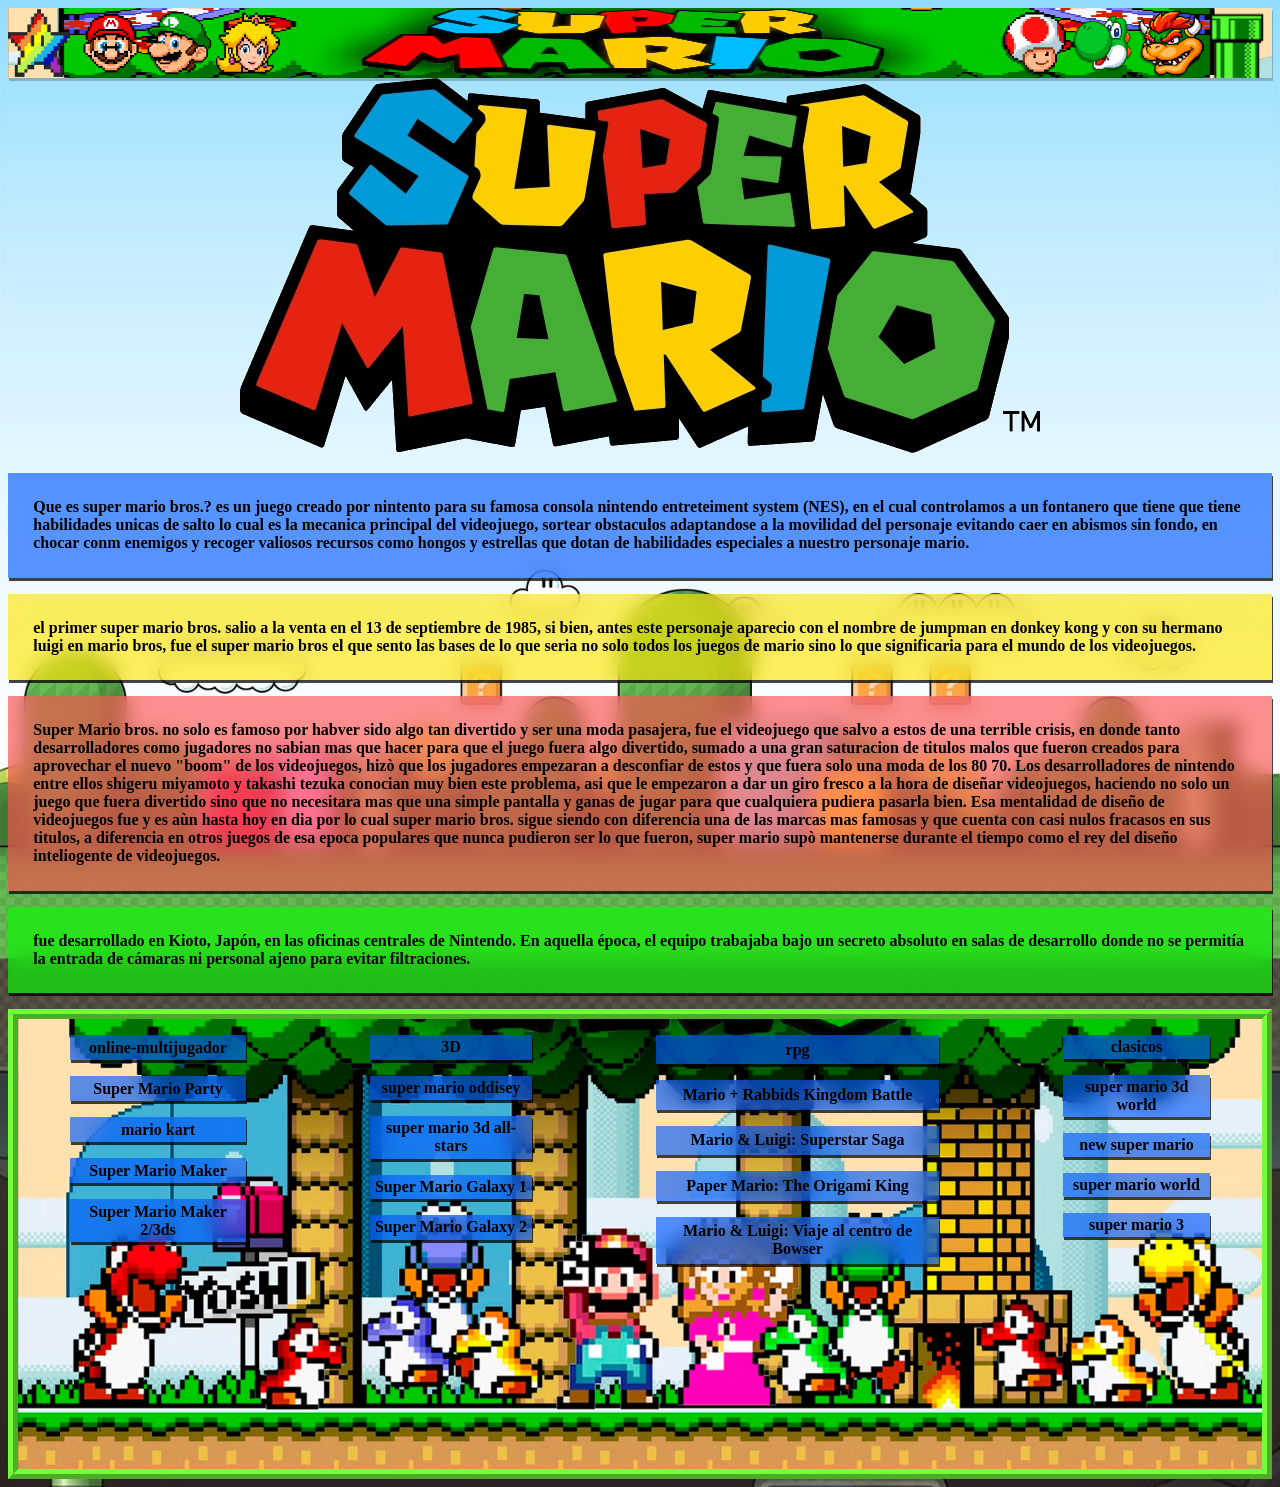
==== index.html @ dd5c5f72 "super header and footer los cambios hechos en el footer con los juegos y tambien el cambio de las ca" ====
<!DOCTYPE html>
<html lang="en">

<head>
    <link rel="shortcut icon" href="./img/mario_cabeza.png" type="image/x-icon">

    <meta charset="UTF-8">
    <meta name="viewport" content="width=device-width, initial-scale=1.0">
    <title>home</title>
    <link rel="stylesheet" href="css/global.css">
    <link rel="stylesheet" href="css/hover-effects.css">
    <link rel="stylesheet" href="css/prueba_cambio.css">

</head>


<body>



    <header class="slide2">

        <nav>
            <article class="header_flex">
                <section class="header_flex_section">
                    <div><img src="/img/estr_col.png" width="90%" height="100%" alt="estr_col"></div>
                    <div class="mario hover_header"><a href="/index.html">
                            <h4 class="centro">h</h4>
                        </a></div>
                    <div class="luigi hover_header"> <a href="/pags/reparto.html">
                            <h4 class="centro">h</h4>
                        </a></div>
                    <div class="peach hover_header"><a href="/pags/Produccion_y_grabacion.html">
                            <h4 class="centro">h</h4>
                        </a></div>
                </section>
                <section class="header_flex_section">
                    <div class="toad hover_header"><a href="/pags/premios_y_logros.html">
                            <h4 class="centro">h</h4>
                        </a></div>
                    <div class="yoshi hover_header"><a href="/pags/premios_y_logros.html">
                            <h4 class="centro">h</h4>
                        </a></div>
                    <div class="bowser hover_header"><a href="/pags/contactos.html">
                            <h4 class="centro">h</h4>
                        </a></div>
                    <div><img src="/img/tuberia.png" width="90%" height="100%" alt="estr_col"></div>
                </section>
            </article>


        </nav>
    </header>




    </nav>
    </header>









    <main>

        <div class="centro slide">
            <img src=" img/supermario.webp" alt="Super Mario">
        </div>

        <p>
            Que es super mario bros.? es un juego creado por nintento para su famosa consola nintendo entreteiment
            system (NES), en el cual controlamos a un fontanero que tiene
            que tiene habilidades unicas de salto lo cual es la mecanica principal del videojuego, sortear
            obstaculos adaptandose a la movilidad del personaje evitando caer en
            abismos sin fondo, en chocar conm enemigos y recoger valiosos recursos como hongos y estrellas que dotan
            de habilidades especiales a nuestro personaje mario.
        </p>
        <p class="p1">
            el primer super mario bros. salio a la venta en el 13 de septiembre de 1985, si bien, antes este
            personaje aparecio con el nombre de jumpman en donkey kong y con su
            hermano luigi en mario bros, fue el super mario bros el que sento las bases de lo que seria no solo
            todos los juegos de mario sino lo que significaria para el
            mundo de los videojuegos.</p>
        <p class="p2">Super Mario bros. no solo es famoso por habver sido algo tan divertido y
            ser
            una moda pasajera, fue el videojuego que salvo a estos de
            una terrible crisis, en donde tanto desarrolladores como jugadores no sabian mas que hacer para que
            el
            juego fuera algo divertido, sumado a una gran saturacion de
            titulos malos que fueron creados para aprovechar el nuevo "boom" de los videojuegos, hizò que los
            jugadores empezaran a desconfiar de estos y que fuera solo una
            moda de los 80 70. Los desarrolladores de nintendo entre ellos shigeru miyamoto y takashi tezuka
            conocian muy bien este problema, asi que le empezaron a dar un giro
            fresco a la hora de diseñar videojuegos, haciendo no solo un juego que fuera divertido sino que no
            necesitara mas que una simple pantalla y ganas de jugar para que
            cualquiera pudiera pasarla bien. Esa mentalidad de diseño de videojuegos fue y es aùn hasta hoy en
            dia
            por lo cual super mario bros. sigue siendo con diferencia
            una de las marcas mas famosas y que cuenta con casi nulos fracasos en sus titulos, a diferencia en
            otros
            juegos de esa epoca populares que nunca pudieron ser lo que
            fueron, super mario supò mantenerse durante el tiempo como el rey del diseño inteliogente de
            videojuegos.
        </p>

        <p class="p3">fue desarrollado en Kioto, Japón, en las oficinas
            centrales de
            Nintendo. En aquella época, el equipo trabajaba bajo un secreto absoluto en salas de desarrollo donde no
            se
            permitía la entrada de cámaras ni personal ajeno para evitar filtraciones.</p>
    </main>


    <footer>
        <section class="centro footerflex ">
            <div class="div-footer">
                <p>online-multijugador</p>
                <p class=" div-footer">Super Mario Party</p>
                <p class=" div-footer">mario kart</p>
                <p class=" div-footer">Super Mario Maker</p>
                <p class=" div-footer">Super Mario Maker 2/3ds</p>

            </div>
            <div class="div-footer">
                <p> 3D</p>
                <p class=" div-footer">super mario oddisey</p>
                <p class=" div-footer">super mario 3d all-stars</p>
                <p class=" div-footer">Super Mario Galaxy 1</p>
                <p class=" div-footer">Super Mario Galaxy 2</p>
            </div>
            <div class="div-footer">
                <p>rpg</p>
                <p class=" div-footer">Mario + Rabbids Kingdom Battle</p>
                <p class=" div-footer">Mario & Luigi: Superstar Saga</p>
                <p class=" div-footer">Paper Mario: The Origami King</p>
                <p class=" div-footer">Mario & Luigi: Viaje al centro de Bowser</p>

            </div>
            <div class=" div-footer">
                <p>clasicos</p>
                <p class=" div-footer">super mario 3d world</p>
                <p class=" div-footer">new super mario</p>
                <p class=" div-footer">super mario world</p>
                <p class=" div-footer">super mario 3</p>
            </div>
        </section>
    </footer>

</body>

</html>
---- css/global.css ----
p,
li {

    font-family: cursive;
    font-weight: 900;
    font-style: normal;
    background-color: rgba(0, 89, 255, 0.637);
    padding: 2%;
    box-shadow: 1px 3px rgba(0, 0, 0, 0.733);
    backdrop-filter: blur(10px);
}

.p1 {

    background-color: rgb(255, 230, 0, 0.637);
}

.p2 {

    background-color: rgba(255, 79, 79, 0.637);
}

.p3 {
    background-color: rgb(9, 255, 0, 0.637);
}

.p4 {
    background-color: rgb(251, 255, 0, 0.637);
}

.p5 {
    background-color: rgba(0, 89, 255, 0.637);
}

.especial {
    font-family: "Knewave", system-ui;
    font-weight: 800;
    font-style: normal;
    font-size: 28px;
    background-color: rgba(250, 235, 215, 0.582);
}

h1 {
    font-family: "Pacifico", cursive;
    font-weight: 900;
    font-style: normal;
    font-size: 60px;
    background-color: rgba(250, 235, 215, 0.219);
}

.l1 {
    color: rgb(0, 4, 255);


}

.l2 {
    color: rgb(103, 110, 5);

}

.l3 {
    color: rgb(255, 0, 0);

}

.l4 {
    font-weight: 900;
    color: rgb(13, 83, 4);

}








h2 {
    font-family: "Pacifico", cursive;
    font-weight: 800;
    font-style: normal;

}

h3 {
    font-family: "Pacifico", cursive;
    font-weight: 800;
    font-style: normal;

}

li {
    font-family: "Pacifico", cursive;
    font-weight: 600;
    font-style: normal;
    background-color: rgba(240, 248, 255, 0.144);
}


body {

    background-image: url(../img/Fondo_mario.jpg);
    background-repeat: no-repeat;
    background-size: cover;
    background-color: black;

}


.reparto_img {
    border: ridge rgb(51, 128, 0) 10px;
}

.repartoflex {


    display: flex;
    flex-direction: row;
    justify-content: space-around;
    gap: 20px;

}



.lista_reparto {
    border: solid green;
    min-width: 50%;
    max-height: 92vh;
    margin-top: auto;
    margin-bottom: auto;
    overflow-inline: auto;

}

.header_flex {
    z-index: 5;
    display: flex;
    justify-content: space-between;
    box-shadow: 1px 3px rgba(0, 0, 0, 0.212);
}

/* ARREGLAR ESTO PARA QUE NO SOBRE UN ESPACIO EN EL CUADRO EN FLEX */
.header_flex_section {
    display: flex;
}

header {
    z-index: 5;
    position: sticky;
    top: 0;

    background-image: url(../img/fondo_header.png);
    /*
    background-image: url(../img/404bowser.png);*/
    background-repeat: no-repeat;
    background-size: cover;
    background-size: 100% 260%;

}

.centro {

    text-align: center;



}

footer {
    margin-top: 10px;
    min-height: 50vh;
    border: ridge rgb(115, 255, 60) 10px;
    background-image: url(../img/fondo_footer.png);
    background-repeat: no-repeat;
    background-size: cover;

    background-size: 100vw 50vh;

    /* display: flex;
    margin: 0;
    
   
    background-image: url(../img/Fondo_mario.jpg);
    background-repeat: no-repeat;
    background-size: cover;

    background-size: 120vw 160vh;*/

}

.footerflex {


    display: flex;
    flex-direction: row;
    justify-content: space-around;
    gap: 20px;

}
---- css/hover-effects.css ----
.holographic-card:hover {
    opacity: 1;
}


.holographic-card img {

    transition: opacity 0.5s ease-in-out;
    /* Suaviza el cambio */
}

.img-hover {
    opacity: 0;

    /* Invisible por defecto */
}

.holographic-card:hover .img-norm {
    opacity: 0;

}

.holographic-card:hover .img-hover {
    opacity: 1;

}

.slide {

    -webkit-animation: puff-in-center 1.5s cubic-bezier(.6, -.28, .735, .045) both;
    animation: puff-in-center 1.5s cubic-bezier(.6, -.28, .735, .045) both
}

.slide2 {

    -webkit-animation: puff-in-center 1.5s cubic-bezier(.6, -.28, .735, .045) both;
    animation: puff-in-center 0.5s cubic-bezier(.6, -.28, .735, .045) both
}

/* ----------------------------------------------
 * Generated by Animista on 2026-10-22 17:52:38
 * Licensed under FreeBSD License.
 * See http://animista.net/license for more info. 
 * w: http://animista.net, t: @cssanimista
 * ---------------------------------------------- */

@-webkit-keyframes puff-in-center {
    0% {
        -webkit-transform: scale(2);
        transform: scale(2);
        -webkit-filter: blur(4px);
        filter: blur(4px);
        opacity: 0
    }

    100% {
        -webkit-transform: scale(1);
        transform: scale(1);
        -webkit-filter: blur(0);
        filter: blur(0);
        opacity: 1
    }
}

@keyframes puff-in-center {
    0% {
        -webkit-transform: scale(2);
        transform: scale(2);
        -webkit-filter: blur(4px);
        filter: blur(4px);
        opacity: 0
    }

    100% {
        -webkit-transform: scale(1);
        transform: scale(1);
        -webkit-filter: blur(0);
        filter: blur(0);
        opacity: 1
    }
}

.div-footer:hover {
    transition: 0.5s;
    transform: translateY(-4px) scale(1.02);
}

/*
body {
    transition: 4s;
    /*filter: blur(10px);
    filter: brightness(0%);

}
*/
---- css/prueba_cambio.css ----
.hover_header {
    width: 70px;
    height: 70px;
    background-size: 100% 100%;
}

.hover_header h4 {
    opacity: 0;
}

.mario {
    background-image: url(../img/mariopix.png);

}

.mario:hover {
    background-image: url(../img/mariopix2.png);
}

.luigi {
    background-image: url(../img/luigipix.png);

}

.luigi:hover {
    background-image: url(../img/luigipix2.png);
}

.peach {
    background-image: url(../img/pachpix.png);

}

.peach:hover {
    background-image: url(../img/peachpix2.png);
}

.toad {
    background-image: url(../img/toadpix.png);

}

.toad:hover {
    background-image: url(../img/toadpix.png);
}

.yoshi {
    background-image: url(../img/yoshipix.png);

}

.yoshi:hover {
    background-image: url(../img/yoshipix2.png);
}

.bowser {
    background-image: url(../img/bowserpix.png);

}

.bowser:hover {
    background-image: url(../img/bowserpix2.png);
}
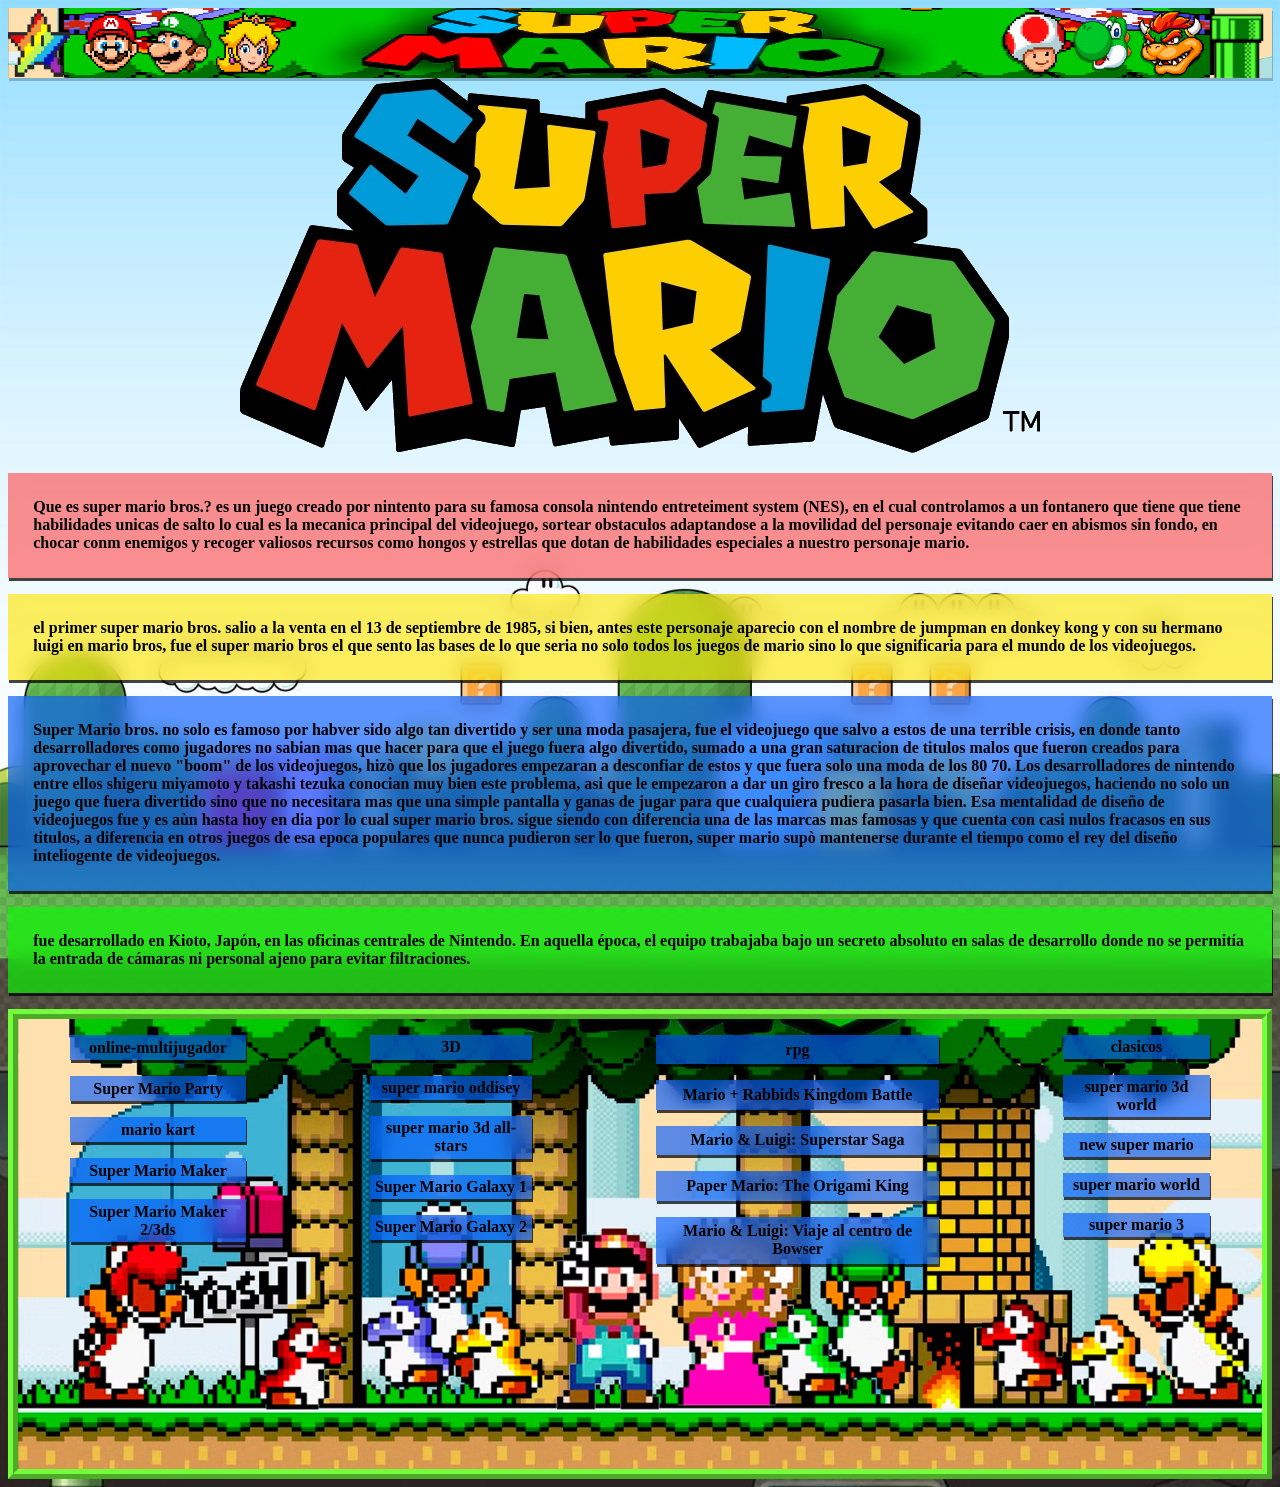
==== commit 3fdd6199: "formulario beta" ====
--- a/index.html
+++ b/index.html
@@ -35,7 +35,7 @@
                         </a></div>
                 </section>
                 <section class="header_flex_section">
-                    <div class="toad hover_header"><a href="/pags/premios_y_logros.html">
+                    <div class="toad hover_header"><a href="/404.html">
                             <h4 class="centro">h</h4>
                         </a></div>
                     <div class="yoshi hover_header"><a href="/pags/premios_y_logros.html">
@@ -72,7 +72,7 @@
             <img src=" img/supermario.webp" alt="Super Mario">
         </div>
 
-        <p>
+        <p class="p2">
             Que es super mario bros.? es un juego creado por nintento para su famosa consola nintendo entreteiment
             system (NES), en el cual controlamos a un fontanero que tiene
             que tiene habilidades unicas de salto lo cual es la mecanica principal del videojuego, sortear
@@ -86,7 +86,7 @@
             hermano luigi en mario bros, fue el super mario bros el que sento las bases de lo que seria no solo
             todos los juegos de mario sino lo que significaria para el
             mundo de los videojuegos.</p>
-        <p class="p2">Super Mario bros. no solo es famoso por habver sido algo tan divertido y
+        <p class="">Super Mario bros. no solo es famoso por habver sido algo tan divertido y
             ser
             una moda pasajera, fue el videojuego que salvo a estos de
             una terrible crisis, en donde tanto desarrolladores como jugadores no sabian mas que hacer para que
--- a/css/global.css
+++ b/css/global.css
@@ -121,12 +121,15 @@
     justify-content: space-around;
     gap: 20px;
 
+    section {
+        margin: auto auto auto;
+    }
 }
 
 
 
 .lista_reparto {
-    border: solid green;
+
     min-width: 50%;
     max-height: 92vh;
     margin-top: auto;
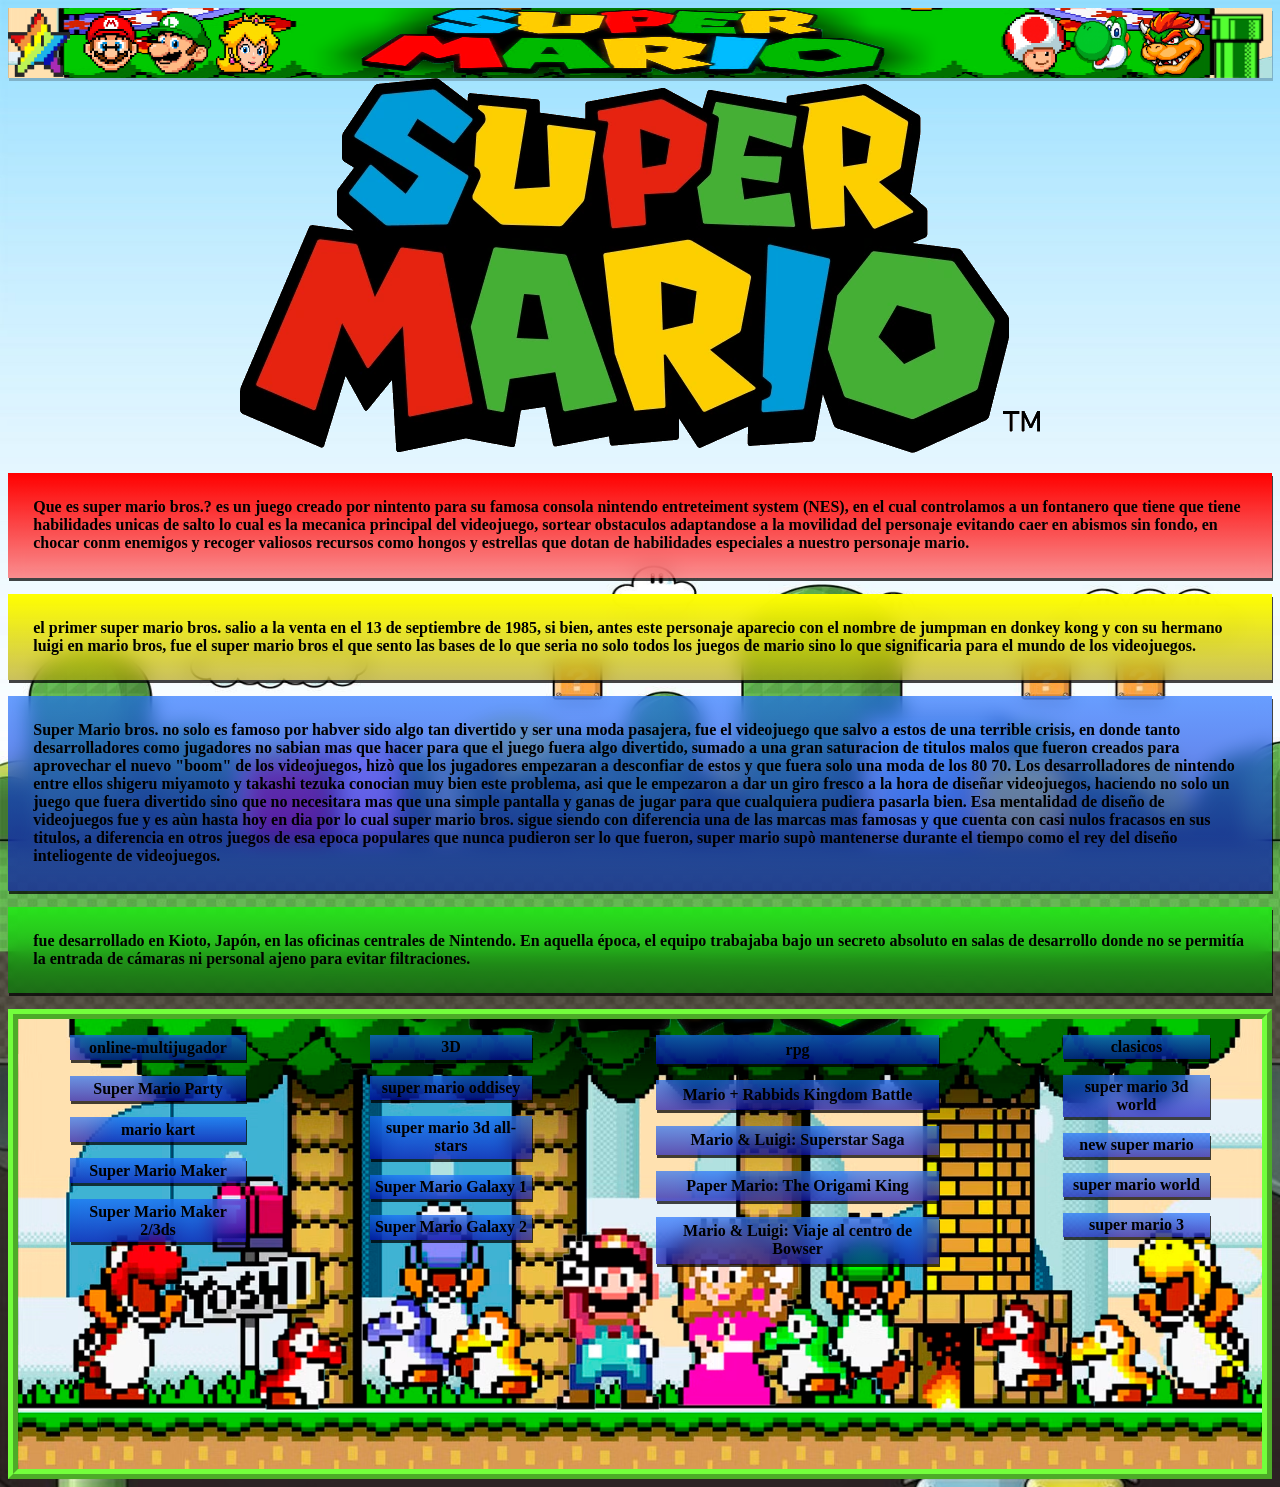
==== commit a6346148: "ultimos retoques arreglos de los nav, agregado de texarea para los contactos" ====
--- a/index.html
+++ b/index.html
@@ -25,24 +25,24 @@
                 <section class="header_flex_section">
                     <div><img src="/img/estr_col.png" width="90%" height="100%" alt="estr_col"></div>
                     <div class="mario hover_header"><a href="/index.html">
-                            <h4 class="centro">h</h4>
+                            <p class="centro">h</p>
                         </a></div>
                     <div class="luigi hover_header"> <a href="/pags/reparto.html">
-                            <h4 class="centro">h</h4>
+                            <p class="centro">h</p>
                         </a></div>
                     <div class="peach hover_header"><a href="/pags/Produccion_y_grabacion.html">
-                            <h4 class="centro">h</h4>
+                            <p class="centro">h</p>
                         </a></div>
                 </section>
                 <section class="header_flex_section">
-                    <div class="toad hover_header"><a href="/404.html">
-                            <h4 class="centro">h</h4>
+                    <div class="toad hover_header"><a href="/pags/sobre.html">
+                            <p class="centro">h</p>
                         </a></div>
                     <div class="yoshi hover_header"><a href="/pags/premios_y_logros.html">
-                            <h4 class="centro">h</h4>
+                            <p class="centro">h</p>
                         </a></div>
                     <div class="bowser hover_header"><a href="/pags/contactos.html">
-                            <h4 class="centro">h</h4>
+                            <p class="centro">h</p>
                         </a></div>
                     <div><img src="/img/tuberia.png" width="90%" height="100%" alt="estr_col"></div>
                 </section>
--- a/css/global.css
+++ b/css/global.css
@@ -4,32 +4,36 @@
     font-family: cursive;
     font-weight: 900;
     font-style: normal;
-    background-color: rgba(0, 89, 255, 0.637);
+    background: linear-gradient(rgba(20, 103, 255, 0.637), rgba(0, 0, 179, 0.637));
     padding: 2%;
     box-shadow: 1px 3px rgba(0, 0, 0, 0.733);
     backdrop-filter: blur(10px);
 }
 
 .p1 {
+    background: linear-gradient(yellow, rgba(177, 159, 1, 0.637));
 
-    background-color: rgb(255, 230, 0, 0.637);
+
 }
 
 .p2 {
+    background: linear-gradient(red, rgba(255, 79, 79, 0.637));
 
-    background-color: rgba(255, 79, 79, 0.637);
 }
 
 .p3 {
-    background-color: rgb(9, 255, 0, 0.637);
+
+    background: linear-gradient(rgba(9, 255, 0, 0.637), rgba(0, 128, 0, 0.637));
+
 }
 
 .p4 {
-    background-color: rgb(251, 255, 0, 0.637);
+    background: linear-gradient(yellow, rgba(177, 159, 1, 0.637));
 }
 
 .p5 {
-    background-color: rgba(0, 89, 255, 0.637);
+    background: linear-gradient(rgba(0, 89, 255, 0.637), rgba(0, 0, 255, 0.637), );
+
 }
 
 .especial {
@@ -40,13 +44,7 @@
     background-color: rgba(250, 235, 215, 0.582);
 }
 
-h1 {
-    font-family: "Pacifico", cursive;
-    font-weight: 900;
-    font-style: normal;
-    font-size: 60px;
-    background-color: rgba(250, 235, 215, 0.219);
-}
+
 
 .l1 {
     color: rgb(0, 4, 255);
@@ -77,19 +75,7 @@
 
 
 
-h2 {
-    font-family: "Pacifico", cursive;
-    font-weight: 800;
-    font-style: normal;
 
-}
-
-h3 {
-    font-family: "Pacifico", cursive;
-    font-weight: 800;
-    font-style: normal;
-
-}
 
 li {
     font-family: "Pacifico", cursive;
@@ -101,11 +87,16 @@
 
 body {
 
+    /* background-image: url(../img/Fondo_mario.jpg);
+    
+    background-repeat: no-repeat;
+    background-size: cover;
+    background-color: black; */
     background-image: url(../img/Fondo_mario.jpg);
     background-repeat: no-repeat;
     background-size: cover;
-    background-color: black;
-
+    background-size: 120vw 300vh;
+    background-attachment: fixed;
 }
 
 
@@ -114,16 +105,15 @@
 }
 
 .repartoflex {
-
+    max-height: 100vh;
 
     display: flex;
     flex-direction: row;
     justify-content: space-around;
     gap: 20px;
 
-    section {
-        margin: auto auto auto;
-    }
+
+
 }
 
 
@@ -156,8 +146,7 @@
     top: 0;
 
     background-image: url(../img/fondo_header.png);
-    /*
-    background-image: url(../img/404bowser.png);*/
+
     background-repeat: no-repeat;
     background-size: cover;
     background-size: 100% 260%;
--- a/css/hover-effects.css
+++ b/css/hover-effects.css
@@ -83,6 +83,18 @@
 .div-footer:hover {
     transition: 0.5s;
     transform: translateY(-4px) scale(1.02);
+
+    p:hover {
+        transition: 0.5s;
+        background: linear-gradient(rgba(20, 103, 255, 0.637), rgba(72, 72, 250, 0.637));
+    }
+
+}
+
+.div-footer {
+    transition: 1.5s;
+    transform: translateY(1) scale(1);
+
 }
 
 /*
--- a/css/prueba_cambio.css
+++ b/css/prueba_cambio.css
@@ -2,11 +2,13 @@
     width: 70px;
     height: 70px;
     background-size: 100% 100%;
+
+    p {
+        opacity: 0;
+    }
 }
 
-.hover_header h4 {
-    opacity: 0;
-}
+
 
 .mario {
     background-image: url(../img/mariopix.png);
@@ -41,7 +43,7 @@
 }
 
 .toad:hover {
-    background-image: url(../img/toadpix.png);
+    background-image: url(../img/toadpix2.png);
 }
 
 .yoshi {
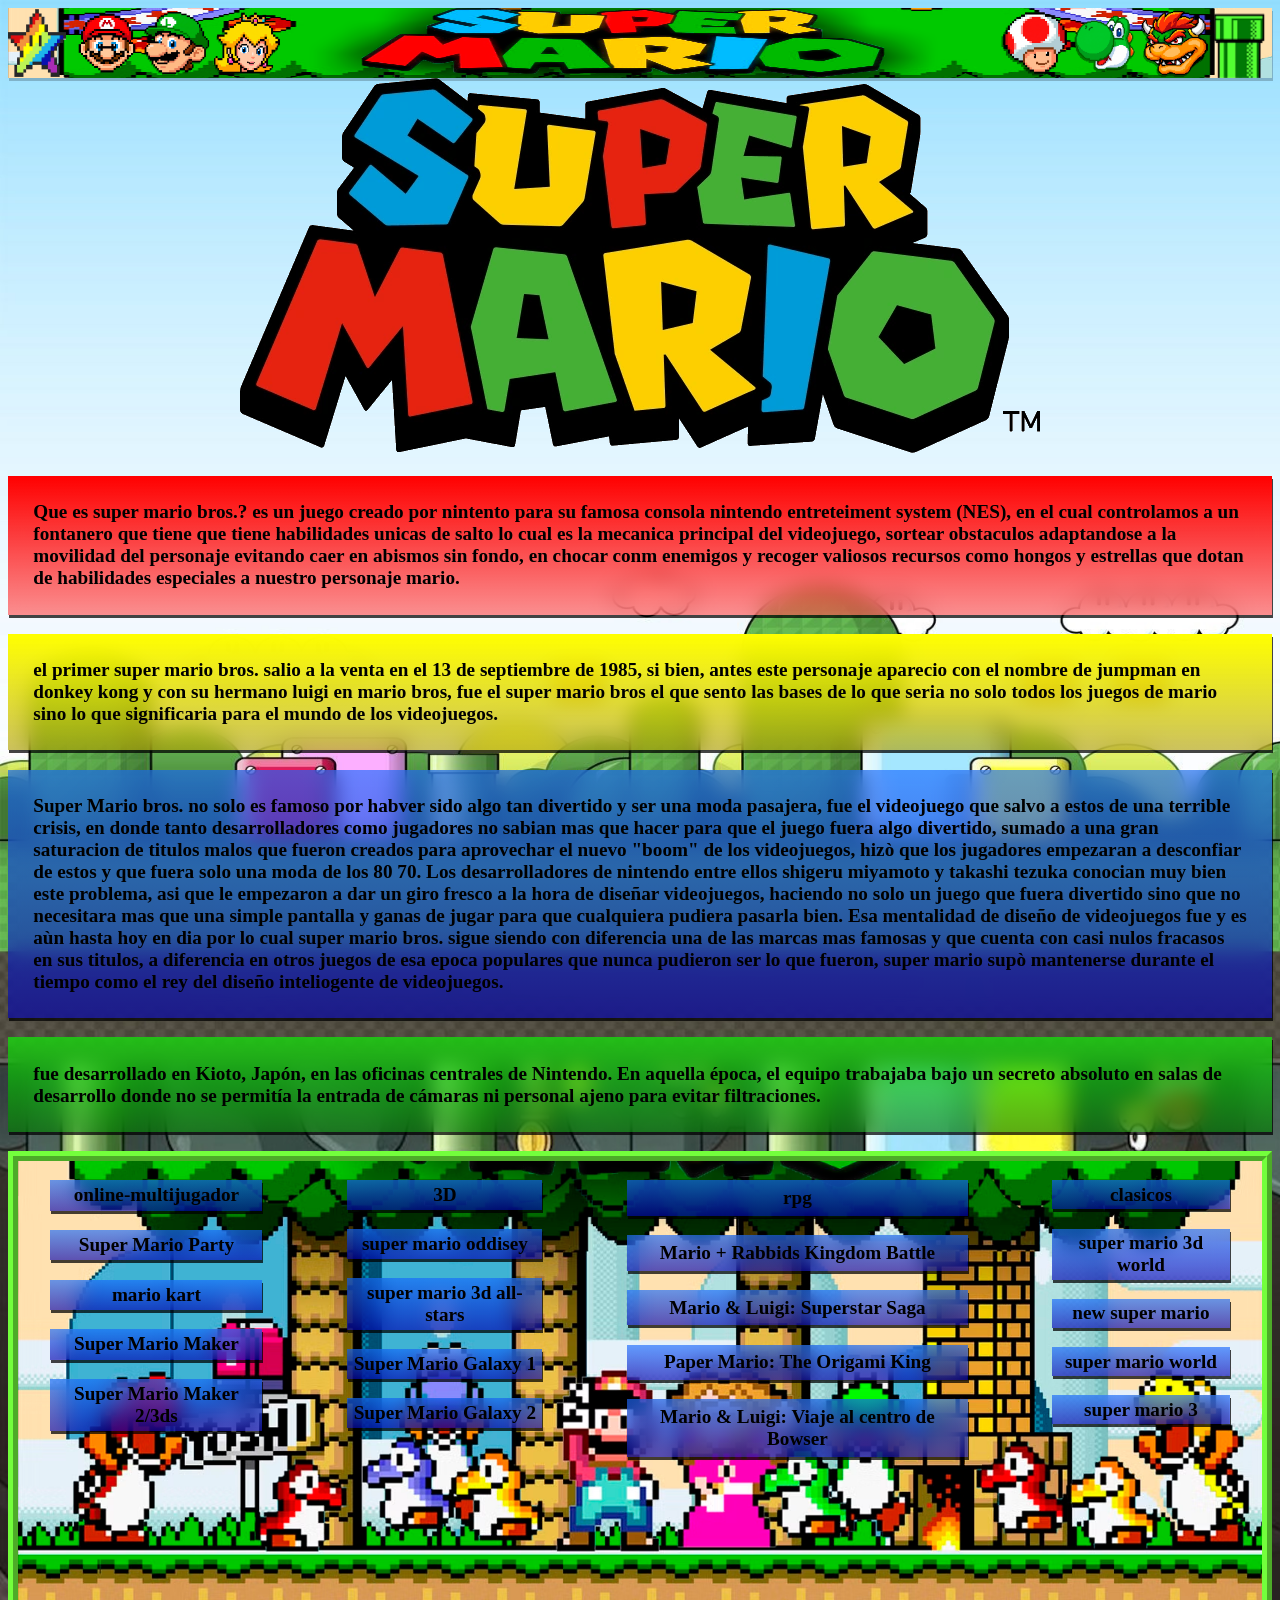
==== commit ec7a1a18: "correcciones del profe" ====
--- a/index.html
+++ b/index.html
@@ -24,26 +24,35 @@
             <article class="header_flex">
                 <section class="header_flex_section">
                     <div><img src="/img/estr_col.png" width="90%" height="100%" alt="estr_col"></div>
-                    <div class="mario hover_header"><a href="/index.html">
-                            <p class="centro">h</p>
-                        </a></div>
-                    <div class="luigi hover_header"> <a href="/pags/reparto.html">
-                            <p class="centro">h</p>
-                        </a></div>
-                    <div class="peach hover_header"><a href="/pags/Produccion_y_grabacion.html">
-                            <p class="centro">h</p>
-                        </a></div>
+                    <a href="/index.html">
+                        <div class="mario hover_header">
+
+                        </div>
+                    </a>
+                    <a href="/pags/reparto.html">
+                        <div class="luigi hover_header">
+
+                        </div>
+                    </a>
+                    <a href="/pags/Produccion_y_grabacion.html">
+                        <div class="peach hover_header">
+                        </div>
+                    </a>
                 </section>
                 <section class="header_flex_section">
-                    <div class="toad hover_header"><a href="/pags/sobre.html">
-                            <p class="centro">h</p>
-                        </a></div>
-                    <div class="yoshi hover_header"><a href="/pags/premios_y_logros.html">
-                            <p class="centro">h</p>
-                        </a></div>
-                    <div class="bowser hover_header"><a href="/pags/contactos.html">
-                            <p class="centro">h</p>
-                        </a></div>
+                    <a href="/pags/sobre.html">
+                        <div class="toad hover_header">
+                        </div>
+                    </a>
+                    <a href="/pags/premios_y_logros.html">
+                        <div class="yoshi hover_header">
+
+                        </div>
+                    </a>
+                    <a href="/pags/contactos.html">
+                        <div class="bowser hover_header">
+                        </div>
+                    </a>
                     <div><img src="/img/tuberia.png" width="90%" height="100%" alt="estr_col"></div>
                 </section>
             </article>
--- a/css/global.css
+++ b/css/global.css
@@ -3,7 +3,7 @@
 
     font-family: cursive;
     font-weight: 900;
-    font-style: normal;
+    font-size: 1.2rem;
     background: linear-gradient(rgba(20, 103, 255, 0.637), rgba(0, 0, 179, 0.637));
     padding: 2%;
     box-shadow: 1px 3px rgba(0, 0, 0, 0.733);
@@ -37,11 +37,12 @@
 }
 
 .especial {
-    font-family: "Knewave", system-ui;
+
     font-weight: 800;
-    font-style: normal;
+
     font-size: 28px;
-    background-color: rgba(250, 235, 215, 0.582);
+
+
 }
 
 
@@ -112,9 +113,19 @@
     justify-content: space-around;
     gap: 20px;
 
-
-
-}
+    section {
+        margin: auto auto auto;
+
+    }
+
+    .reparto_caja {
+        height: 100vh;
+        overflow-inline: auto;
+    }
+
+
+}
+
 
 
 
